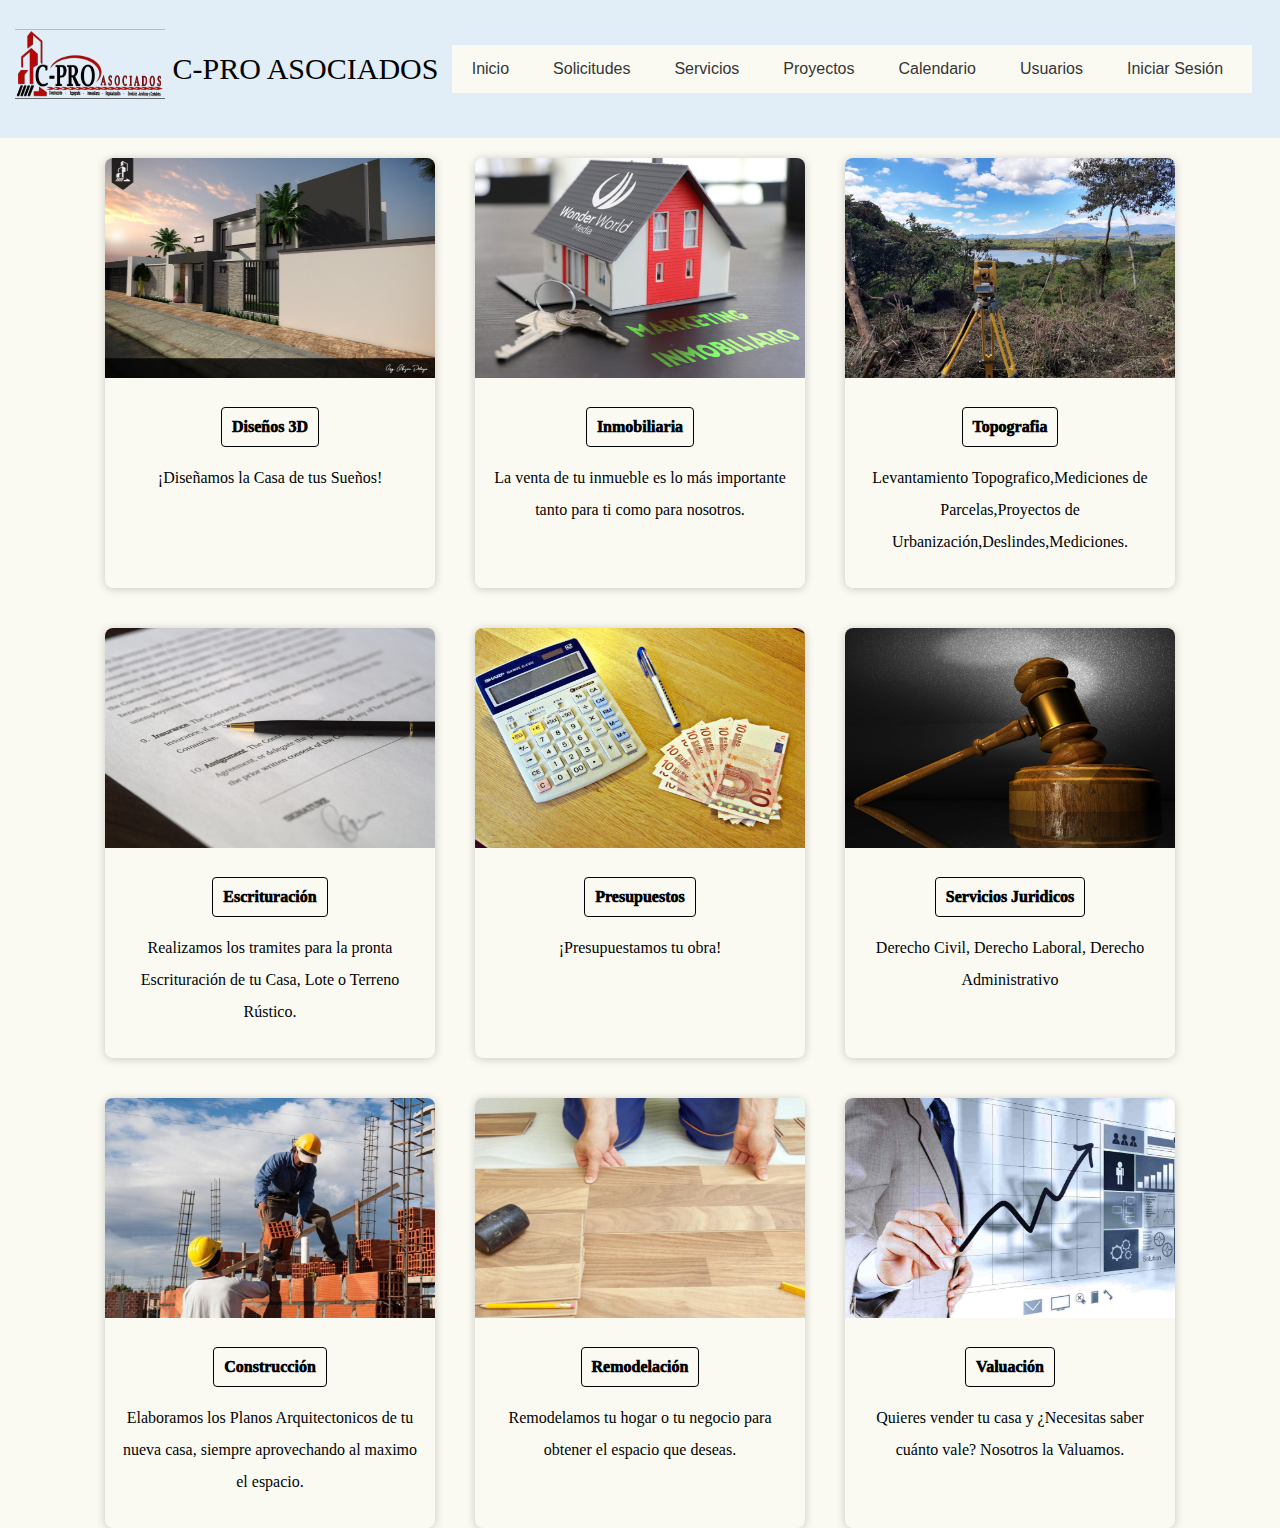
==== Cliente/servicios.html @ d1c70173 "Se agrega el proyecto" ====
<!DOCTYPE html>
<html lang="en">
<head>
	<meta charset="UTF-8">
	<meta name="viewport" content="width=device-width, initial-scale=1.0">
	<link rel="stylesheet" href="css/estilos.css">
	<link rel="stylesheet" href="css/servicios.css">
	<title>Servicios</title>
</head>
<body>
	<header>
        <div class="logo">
                <a href="index.php"><img src="img/logo.png" width="150" alt=""></a>
                <a href="#">C-PRO ASOCIADOS</a>
                
            </div>
        <nav class="navegacion">
            <ul class="menu">
                <li><a href="index.php">Inicio</a>
                </li>
                <li><a href="informacion.php">Solicitudes</a>
                </li>
                <li><a href="servicios.html">Servicios</a></li>
                <li><a href="proyectos.php">Proyectos</a>
                </li>
                <li><a href="#">Calendario</a>
                    <ul class="submenu">
                        <li><a href="#">Citas</a></li>
                    </ul>
                </li>
                <li><a href="#">Usuarios</a>
                </li>
                <li><a href="login_usuario.php">Iniciar Sesión</a>
                    <ul class="submenu">
                        <li><a href="../Home/cerrar_sesion.php">Cerrar Sesión</a></li>
                    </ul>
                </li>
            </ul>
        </nav>
    </header>
	<div class="container">
    	<div class="card">
    		<figure>
    		  <img src="img/Img1.jpg">
    		</figure>
    		<div class="contenido">
    		  <h4><a href="evidencias2.php">Diseños 3D</a></h4>
    		  <p>¡Diseñamos la Casa de tus Sueños!</p>
    		</div>
    	</div>
    	<div class="card">
    		<figure>
    		  <img src="img/2.jpg">
    		</figure>
    		<div class="contenido">
    		  <h4><a href="evidenciainmoviliaria.php">Inmobiliaria</a></h4>
    		  <p>La venta de tu inmueble es lo más importante tanto para ti como para nosotros.</p>
    		</div>
    	</div>
    	<div class="card">
    		<figure>
    		  <img src="img/3.jpg">
    		</figure>
    		<div class="contenido">
    		  <h4><a href="topografia.php">Topografia</a></h4>
    		  <p>Levantamiento Topografico,Mediciones de Parcelas,Proyectos de Urbanización,Deslindes,Mediciones.
    		</div>
    	</div>
    	<div class="card">
    		<figure>
    		  <img src="img/4.jpg">
    		</figure>
    		<div class="contenido">
    		  <h4><a href="escrituracion.php">Escrituración</a></h4>
    		  <p>Realizamos los tramites para la pronta Escrituración de tu Casa, Lote o Terreno Rústico.</p>
    		</div>
    	</div>
    	<div class="card">
    		<figure>
    		  <img src="img/5.jpg">
    		</figure>
    		<div class="contenido">
    		  <h4><a href="presupuestos.php">Presupuestos</a></h4>
    		  <p>¡Presupuestamos tu obra!</p>
    		</div>
    	</div>
    	<div class="card">
    		<figure>
    		  <img src="img/6.jpg">
    		</figure>
    		<div class="contenido">
    		  <h4><a href="serviciosjuridicos.php">Servicios Juridicos</a></h4>
    		  <p>Derecho Civil, Derecho Laboral, Derecho Administrativo</p>
    		</div>
    	</div>
    	<div class="card">
    		<figure>
    		  <img src="img/7.jpg">
    		</figure>
    		<div class="contenido">
    		  <h4><a href="construccion.php">Construcción</a></h4>
    		  <p>Elaboramos los Planos Arquitectonicos de tu nueva casa, siempre aprovechando al maximo el espacio.</p>
    		</div>
    	</div>
    	<div class="card">
    		<figure>
    		  <img src="img/9.png">
    		</figure>
    		<div class="contenido">
    		  <h4><a href="remodelaciones.php">Remodelación</a></h4>
    		  <p>Remodelamos tu hogar o tu negocio para obtener el espacio que deseas.</p>
    		</div>
    	</div>
    	<div class="card">
    		<figure>
    		  <img src="img/8.jpg">
    		</figure>
    		<div class="contenido">
    		  <h4><a href="valuaciones.php">Valuación</a></h4>
    		  <p>Quieres vender tu casa y ¿Necesitas saber cuánto vale? Nosotros la Valuamos.</p>
    		</div>
    	</div>
    </div>
</body>
</html>
---- Cliente/css/estilos.css ----
*{
	margin:0;
	padding: 0;
	-webkit-box-sizing:border-box;
	-moz-box-sizing: border-box;
	box-sizing: border-box;
}
body{

    background:#FDFCF8;

}
header{
	background: #E1EDF7;
	width: 100%;
	padding: 15px;
	display: flex;
	justify-content: space-between;
	align-items: center;

	flex-direction: row;
	flex-wrap: wrap;
}
header .logo{
	color: #fff;
	font-size: 30px
}
header .logo img{
	width: 150px;
	height: 70px;
	vertical-align: top;
}

header .logo a{
	color: black;
	text-decoration: none;
	line-height: 80px;
}

.navegacion{
	width: 800px;
	margin: 30px auto;
	background: #FAFAF3;
}
.navegacion ul{
	list-style: none;
}
.menu > li{
	/*position: relative;*/
	display: inline-block;
}
.menu > li > a{
	display: block;
	padding: 15px 20px;
	color: #353535;
	font-family: sans-serif;
	text-decoration: none;
	text-align: center;
}
.menu li a:hover{
     color: #CE7D35;
     transition: all .3s;
}

/*Submenu*/
.submenu{
	position: absolute;
	background: #E1EDF7;
	visibility:hidden;	
}
.submenu li a{
	display: block;
	padding: 15px;
	color: #050300;
	font-family: sans-serif;
	text-decoration: none;
}
.menu li:hover .submenu{
     visibility: visible;
}
---- Cliente/css/servicios.css ----
html, body{
	margin: 0;
	padding: 0;
	background: #FAFAF3;
}

.title{
	text-align: center;
	font-size: 50px;
	color: black;
	margin-top: 100px;
	font-weight: 100;
}
.container{
	width: 100%;
	display: flex;
	max-width: 1200px;
	height: 430px; 
	flex-wrap: wrap;
	justify-content: center;
	margin: auto;
}
.container .card{
	width: 330px;
	height: 430px;
	border-radius: 8px;
	box-shadow:0px 1px 10px rgba(0,0,0,0.2);
	overflow: hidden;
	margin: 20px;
	text-align: center;
	transition: all 0.25s;
}

.container .card:hover{
	box-shadow: 5px 5px 20px rgba(0,0,0,0.4);
	transform: translateY(-15px);
}

.container .card img{
	width: 100%;
	height: 220px;
}

.card .contenido{
	padding: 15px;
	text-align: center;
}
.card .contenido p{
	line-height: 2;
	color: #000305;
}

.container .card .contenido h4{
	font-weight: 1000;
	margin-bottom: 15px;
}
.card .contenido a{
	text-decoration: none;
	display: inline-block;
	padding: 10px;
	margin-top: 10px;
	color: #000305;
	border: 1px solid #000305;
	border-radius: 4px;
	transition: all 400ms ease;
}

.card .contenido a:hover{
	background: #2fb4cc;
	color: #fff;
}
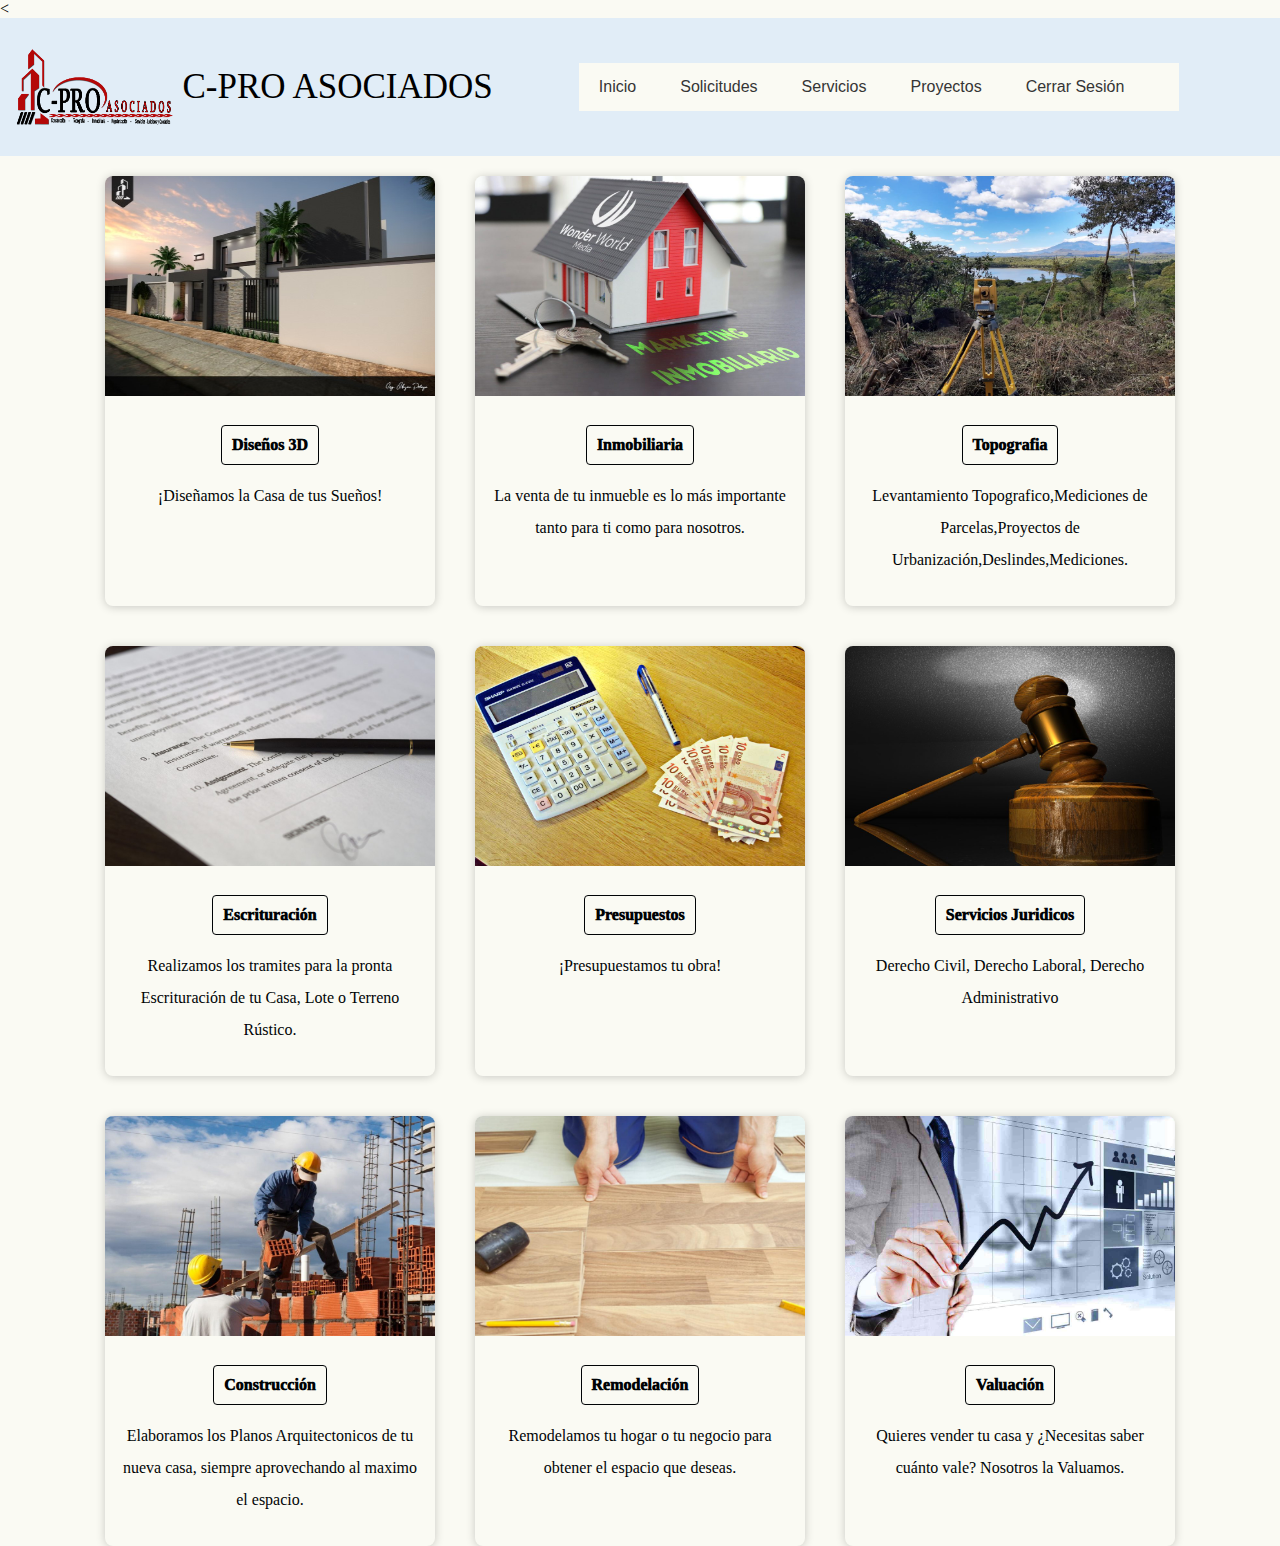
==== commit 60ed6091: "Se agrego el proyecto" ====
--- a/Cliente/servicios.html
+++ b/Cliente/servicios.html
@@ -3,14 +3,14 @@
 <head>
 	<meta charset="UTF-8">
 	<meta name="viewport" content="width=device-width, initial-scale=1.0">
-	<link rel="stylesheet" href="css/estilos.css">
+	<link rel="stylesheet" href="css/menu.css">
 	<link rel="stylesheet" href="css/servicios.css">
 	<title>Servicios</title>
 </head>
 <body>
-	<header>
+	<<header>
         <div class="logo">
-                <a href="index.php"><img src="img/logo.png" width="150" alt=""></a>
+                <a href="index.php"><img src="img/logo2020.png" width="150" alt=""></a>
                 <a href="#">C-PRO ASOCIADOS</a>
                 
             </div>
@@ -18,23 +18,12 @@
             <ul class="menu">
                 <li><a href="index.php">Inicio</a>
                 </li>
-                <li><a href="informacion.php">Solicitudes</a>
+                <li><a href="#">Solicitudes</a>
                 </li>
                 <li><a href="servicios.html">Servicios</a></li>
                 <li><a href="proyectos.php">Proyectos</a>
                 </li>
-                <li><a href="#">Calendario</a>
-                    <ul class="submenu">
-                        <li><a href="#">Citas</a></li>
-                    </ul>
-                </li>
-                <li><a href="#">Usuarios</a>
-                </li>
-                <li><a href="login_usuario.php">Iniciar Sesión</a>
-                    <ul class="submenu">
-                        <li><a href="../Home/cerrar_sesion.php">Cerrar Sesión</a></li>
-                    </ul>
-                </li>
+                <li><a href="../Home/cerrar_sesion.php">Cerrar Sesión</a></li>
             </ul>
         </nav>
     </header>
--- a/Cliente/css/menu.css
+++ b/Cliente/css/menu.css
@@ -0,0 +1,81 @@
+*{
+	margin:0;
+	padding: 0;
+	-webkit-box-sizing:border-box;
+	-moz-box-sizing: border-box;
+	box-sizing: border-box;
+}
+body{
+
+    background:#FDFCF8;
+
+}
+header{
+	background: #E1EDF7;
+	width: 100%;
+	padding: 15px;
+	display: flex;
+	justify-content: space-between;
+	align-items: center;
+
+	flex-direction: row;
+	flex-wrap: wrap;
+}
+header .logo{
+	color: #fff;
+	font-size: 30px
+}
+header .logo img{
+	width: 160px;
+	height: 80px;
+	vertical-align: top;
+}
+
+header .logo a{
+	font-size: 35px;
+	color: black;
+	text-decoration: none;
+	line-height: 80px;
+}
+
+.navegacion{
+	width: 600px;
+	margin: 30px auto;
+	background: #FAFAF3;
+}
+.navegacion ul{
+	list-style: none;
+}
+.menu > li{
+	/*position: relative;*/
+	display: inline-block;
+}
+.menu > li > a{
+	display: block;
+	padding: 15px 20px;
+	color: #353535;
+	font-family: sans-serif;
+	text-decoration: none;
+	text-align: center;
+}
+.menu li a:hover{
+     color: #CE7D35;
+     transition: all .3s;
+}
+
+/*Submenu*/
+.submenu{
+	position: absolute;
+	background: #E1EDF7;
+	visibility:hidden;	
+}
+.submenu li a{
+	display: block;
+	padding: 15px;
+	color: #050300;
+	font-family: sans-serif;
+	text-decoration: none;
+}
+.menu li:hover .submenu{
+     visibility: visible;
+}